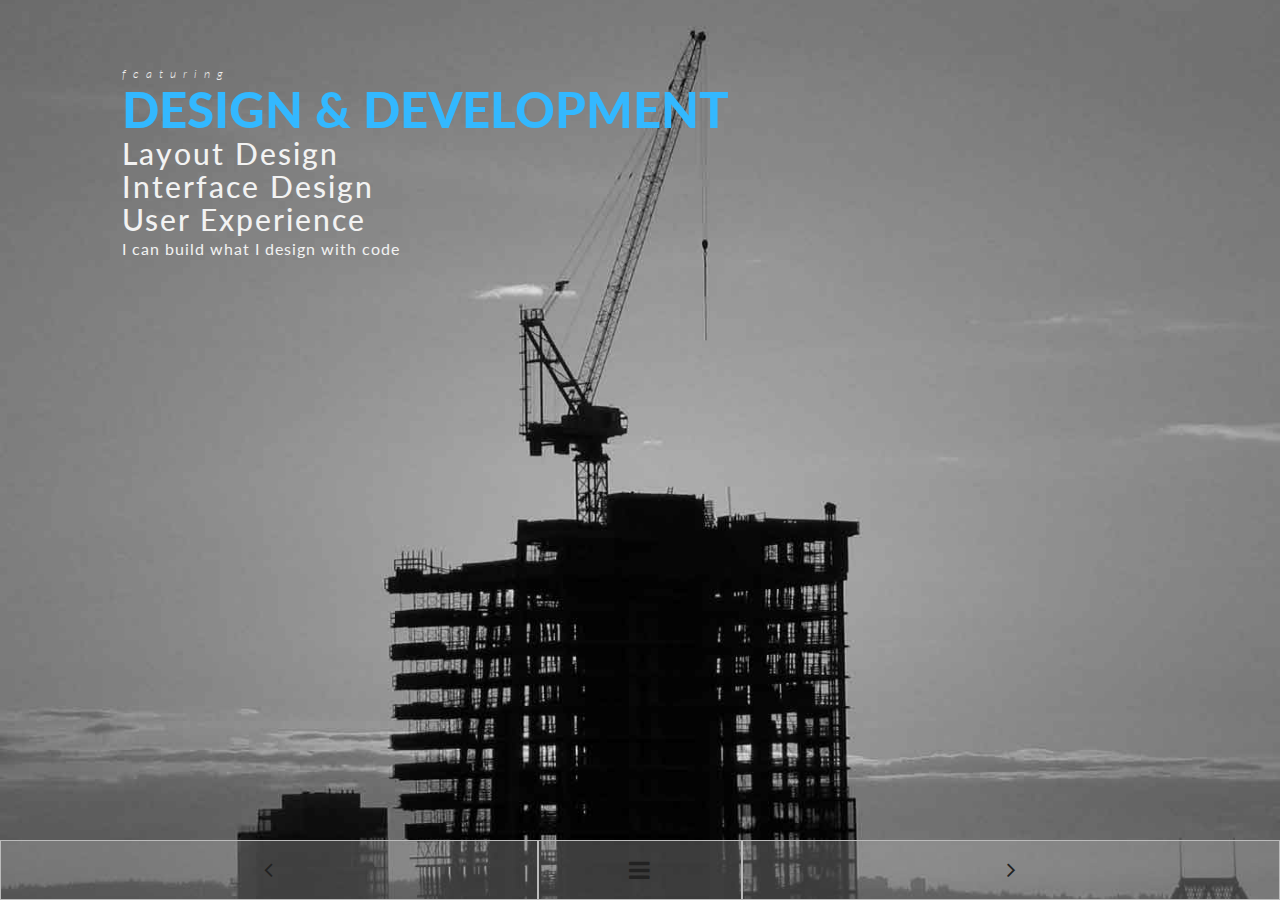
==== design-and-development.html @ f8b595c5 "Tuesday afternoon update" ====
<!DOCTYPE html>
<html lang="en">
<head>
  <meta charset="utf-8">
  <meta http-equiv="X-UA-Compatible" content="IE=edge">
  <meta name="viewport" content="width=device-width, initial-scale=1.0">
  <meta name="description" content="Mike Priebe, Vancouver Graphic Design, UI Design, and Front End Web Development.">
  <meta name="author" content="Mike Priebe">
  <!-- <link rel="shortcut icon" href="ico/favicon-design.png"> -->
  <link rel="icon" type="image/png" href="ico/favicon-design.ico">

  <title>Mike Priebe Design, Design and Development</title>

  <!-- Bootstrap -->

    <!-- Favicon -->
    <link rel="shortcut icon" href="images/favicon.ico" type="image/x-icon">
    <link rel="icon" href="/images/favicon.ico" type="image/x-icon">
    <!-- Fonts -->
    <link href='http://fonts.googleapis.com/css?family=Lato:100,300,400,900,300italic' rel='stylesheet' type='text/css'>
    <!-- Latest compiled and minified CSS -->
    <!-- <link rel="stylesheet" href="//maxcdn.bootstrapcdn.com/bootstrap/3.2.0/css/bootstrap.min.css"> -->
    <!-- Custom Stylesheet -->
    <link href="css/bootstrap.min.css" rel="stylesheet">
    <link href="css/design-development.css" rel="stylesheet">
    <!-- <link rel="stylesheet" media="screen" href="http://openfontlibrary.org/face/osp-din" rel="stylesheet" type="text/css"/> -->
    <!-- Icons -->
    <link href="//maxcdn.bootstrapcdn.com/font-awesome/4.1.0/css/font-awesome.min.css" rel="stylesheet">

    <!-- IE10 viewport hack for Surface/desktop Windows 8 bug -->
    <script src="js/ie10-viewport-bug-workaround.js"></script>

    <!-- HTML5 Shim and Respond.js IE8 support of HTML5 elements and media queries -->
    <!-- WARNING: Respond.js doesn't work if you view the page via file:// -->
    <!--[if lt IE 9]>
      <script src="https://oss.maxcdn.com/html5shiv/3.7.2/html5shiv.min.js"></script>
      <script src="https://oss.maxcdn.com/respond/1.4.2/respond.min.js"></script>
    <![endif]-->
</head>

<body>
  <div class="container-fluid section-footer">
    <div class="row">
        <div class="col-md-10 col-md-offset-1 hero-banner">
          <p class="p-italic">featuring</p>
          <h1>Design &amp; Development</h1>
          <h2>Layout Design</h2>
          <h2>Interface Design</h2>
          <h2>User Experience</h2>
          <p>I can build what I design with code</p>
        </div><!--/.col-md-10 -->
      </div><!--/.row -->
  </div><!--/.container-fluid -->
  

<!-- Sticky Footer -->

  <div class="footer">

      <div class="footer-navigation navigation-left-side">
        <a class="btn-lg btn-default btn-block footer-button" href="introducing-mike-priebe.html" role="button"><i class="fa fa-angle-left fa-lg"></i></a>
        <!-- <button type="button" class="btn-lg btn-default btn-block footer-button"><i class="fa fa-angle-left fa-lg"></i></button> -->
      </div>
      <div class="footer-navigation navigation-menu landing-page-hint-1">
        <!-- <button type="button" class="btn-lg btn-default btn-block footer-button"><i class="fa fa-bars fa-lg"></i></button> -->


        <!-- Button trigger modal -->
        <button class="btn-lg btn-default btn-block footer-button" data-toggle="modal" data-target="#menuTOC"><i class="fa fa-bars fa-lg"></i></button>

        <!-- Modal -->
        <div class="modal fade" id="menuTOC" tabindex="-1" role="dialog" aria-labelledby="menuTOCLabel" aria-hidden="true">
          <div class="modal-dialog">
            <div class="modal-content">
              <div class="modal-header">
                <button type="button" class="close" data-dismiss="modal"><span aria-hidden="true">&times;</span><span class="sr-only">Close</span></button>
                <h4 class="modal-title" id="menuTOCLabel">mp design table of contents</h4>
              </div>
              <div class="modal-body">
                <ul>
                  <li><a href="contact.html">contact</a></li>
                  <li><a href="contact.html">contact</a></li>
                  <li><a href="contact.html">contact</a></li>
              </div>
              <div class="modal-footer">
                <button type="button" class="btn btn-default" data-dismiss="modal">Close</button>
              </div>
            </div><!-- /.modal-content -->
          </div><!-- /.modal-dialog -->
        </div><!-- /.modal -->



      </div>
      <div class="footer-navigation navigation-right-side landing-page-hint-2">
        <a class="btn-lg btn-default btn-block footer-button" href="design-philosophy.html" role="button"><i class="fa fa-angle-right fa-lg"></i></a>
        <!-- <button type="button" class="btn-lg btn-default btn-block footer-button"><i class="fa fa-angle-right fa-lg"></i></button> -->
      </div>

  </div><!--/.footer -->


<!-- EXTRA CODE -->

  <div class="container-fluid section-footer">
    <div class="row">
      <div class="center-block max-width-center-block">
        <div class="col-md-10 col-md-offset-1" id="footer">
          <!-- <p>&copy; <script type="text/javascript">
                      var theDate=new Date()
                      document.write(theDate.getFullYear())
                    </script> MP Design. All rights reserved.
          </p> -->
        </div><!--/.col-md-10 -->
      </div><!--/.row -->
    </div><!--/.center-block -->
  </div><!--/.container-fluid -->

  <!-- <ul class="nav pull-right scroll-top">
    <li><a class="scroll" href="#sift" title="Scroll to top"><i class="glyphicon glyphicon-chevron-up"></i></a></li>
  </ul> -->

  <!-- /////////////// End Page Content /////////////// -->



  <!-- JavaScript
  ================================================== -->

  <!--Google Analytics-->
  <script type="text/javascript">

    var _gaq = _gaq || [];
    _gaq.push(['_setAccount', 'UA-25236613-1']);
    _gaq.push(['_setDomainName', 'mikepriebe.ca']);
    _gaq.push(['_trackPageview']);

    (function() {
      var ga = document.createElement('script'); ga.type = 'text/javascript'; ga.async = true;
      ga.src = ('https:' == document.location.protocol ? 'https://ssl' : 'http://www') + '.google-analytics.com/ga.js';
      var s = document.getElementsByTagName('script')[0]; s.parentNode.insertBefore(ga, s);
    })();

  </script>

  <script src="https://code.jquery.com/jquery-1.10.2.min.js"></script>
  <script src="js/bootstrap.min.js"></script>


</body>
</html>
---- css/design-development.css ----
/**
 * Primary styles
 *
 * Author: Mike Priebe, with thanks to Bootstrap
 */

html {
  position: relative;
  min-height: 100%;
}
body {
  background: #F2F2F2;
  background: url(../images/design-and-development.jpg) no-repeat center center fixed;
  -webkit-background-size: cover;
  -moz-background-size: cover;
  -o-background-size: cover;
  background-size: cover;
  color: #F2F2F2;
  margin-bottom: 60px; /* Margin bottom by footer height */
  min-width: 100%;
  font-family: 'Lato', sans-serif;
  font-weight: normal;
  font-size: 16px;
  line-height: 1.6;
  /*padding-top: 50px;*/ /*to offset for sticky nav*/
}
a {
  color: #C0C0C0;
}
a:hover {
  /*color: #919191;*/
  color: #E03D17;
}
h1, .h1 {
  /*color: #3F58FF;*/
  color: #33B8FF;
  font-size: 49px;
  font-weight: 900;
  margin: 0;
  text-transform: uppercase;
}
h2, .h2 {
  letter-spacing: 2px;
  margin: 0;
}


/********** CSS3 ANIMATIONS **********/



/********** CONTENT **********/

.hero-banner {
  margin-top: 5%;
}
p {
  letter-spacing: 1px;
  margin: 0;
}
.p-italic {
  font-size: 12px;
  font-weight: 300;
  font-style: italic;
  letter-spacing: 7px;
  color: #eee;
}



/********** FOOTER **********/

.footer {
  position: absolute;
  bottom: 0;
  width: 100%;
  height: 60px; /* Set the fixed height of the footer here */
  background-color: rgba(192, 192, 192, .3);
  color: #222;
}
.footer-navigation {
  display: inline-block;
  height: 60px;
}
.navigation-left-side {
  float: left;
  width: 42%;
  text-align: center;
}
.navigation-menu {
  float: left;
  width: 16%;
}
.navigation-right-side {
  float: right;
  width: 42%;
  text-align: center;
}
.footer-button {
  color: inherit;
  background-color: transparent;
  height: 100%;
  border-radius: 0;
  border-style: none;
  border: 1px solid #bbb;
}
.btn-lg, .btn-group-lg>.btn {
  padding: 16px;
}


/********** BROWSER FIXES **********/

::-moz-selection{
  background:#E05317;
  color:#F1F1F1;
  text-shadow: none;
}
::selection {
  background:#E05317;
  color:#F1F1F1;
  text-shadow: none;
}
/* Firefox will add, for accessibility purposes, a small dotted border on a focused button, override native style below */
button::-moz-focus-inner { }
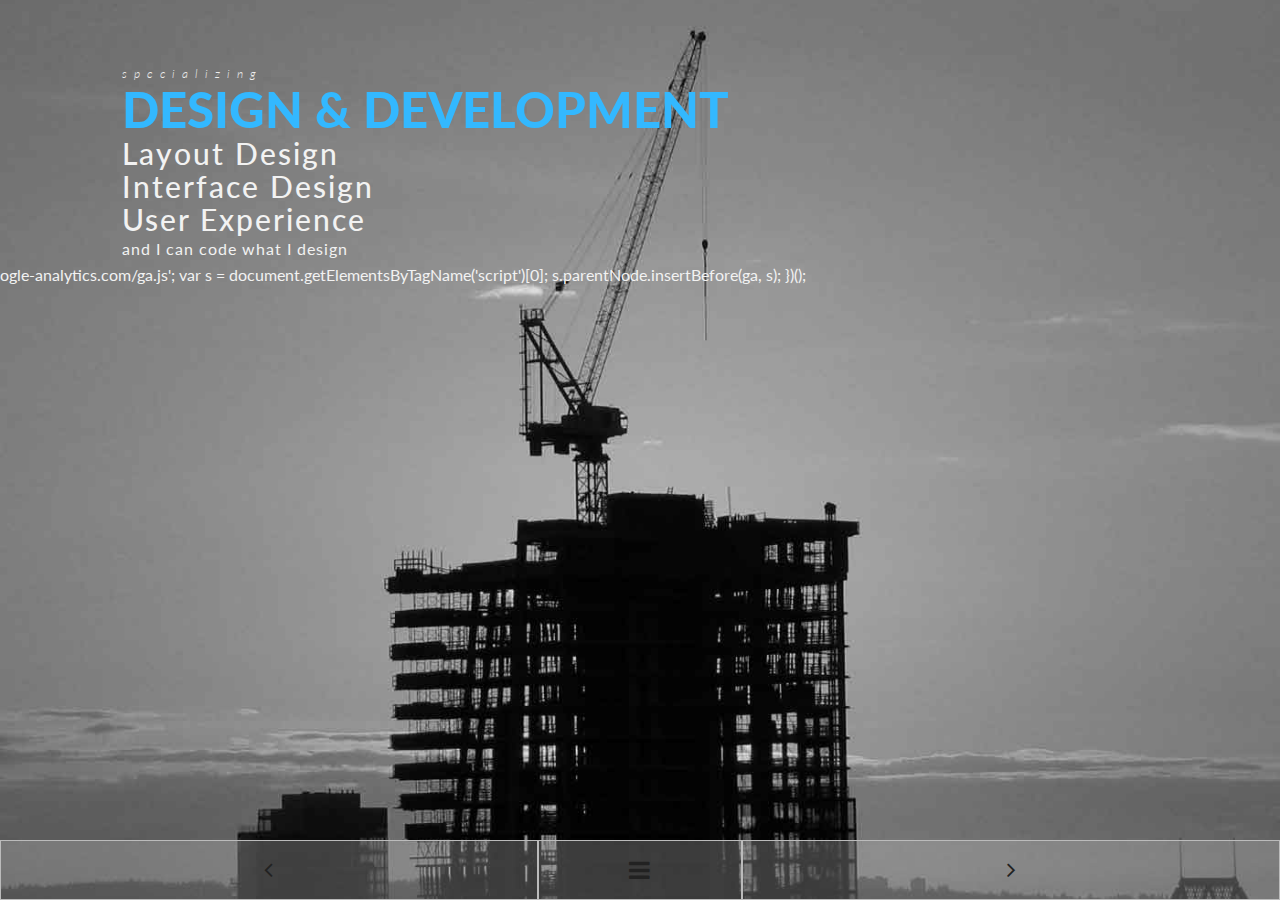
==== commit 77df89b0: "add 3 pages and new images" ====
--- a/design-and-development.html
+++ b/design-and-development.html
@@ -39,15 +39,15 @@
 </head>
 
 <body>
-  <div class="container-fluid section-footer">
+  <div class="container-fluid">
     <div class="row">
         <div class="col-md-10 col-md-offset-1 hero-banner">
-          <p class="p-italic">featuring</p>
+          <p class="p-italic">specializing</p>
           <h1>Design &amp; Development</h1>
           <h2>Layout Design</h2>
           <h2>Interface Design</h2>
           <h2>User Experience</h2>
-          <p>I can build what I design with code</p>
+          <p>and I can code what I design</p>
         </div><!--/.col-md-10 -->
       </div><!--/.row -->
   </div><!--/.container-fluid -->
@@ -61,7 +61,7 @@
         <a class="btn-lg btn-default btn-block footer-button" href="introducing-mike-priebe.html" role="button"><i class="fa fa-angle-left fa-lg"></i></a>
         <!-- <button type="button" class="btn-lg btn-default btn-block footer-button"><i class="fa fa-angle-left fa-lg"></i></button> -->
       </div>
-      <div class="footer-navigation navigation-menu landing-page-hint-1">
+      <div class="footer-navigation navigation-menu">
         <!-- <button type="button" class="btn-lg btn-default btn-block footer-button"><i class="fa fa-bars fa-lg"></i></button> -->
 
 
@@ -78,9 +78,16 @@
               </div>
               <div class="modal-body">
                 <ul>
-                  <li><a href="contact.html">contact</a></li>
-                  <li><a href="contact.html">contact</a></li>
-                  <li><a href="contact.html">contact</a></li>
+                  <li><a href="index.html">mp design</a></li>
+                  <li><a href="introducing-mike-priebe.html">Introducing</a></li>
+                  <li><a href="design-and-development.html">Design and Development</a></li>
+                  <li><a href="design-philosophy.html">Design Philosophy</a></li>
+                  <li><a href="design-process.html">Design Process</a></li>
+                  <li><a href="strong-character.html">Strong Character</a></li>
+                  <li><a href="design-portfolio.html">Design Portfolio</a></li>
+                  <li><a href="contact-mike.html">Contact Mike</a></li>
+                  <li><a href="thank-you.html">Thank You</a></li>
+                </ul>
               </div>
               <div class="modal-footer">
                 <button type="button" class="btn btn-default" data-dismiss="modal">Close</button>
@@ -92,7 +99,7 @@
 
 
       </div>
-      <div class="footer-navigation navigation-right-side landing-page-hint-2">
+      <div class="footer-navigation navigation-right-side">
         <a class="btn-lg btn-default btn-block footer-button" href="design-philosophy.html" role="button"><i class="fa fa-angle-right fa-lg"></i></a>
         <!-- <button type="button" class="btn-lg btn-default btn-block footer-button"><i class="fa fa-angle-right fa-lg"></i></button> -->
       </div>
@@ -100,32 +107,15 @@
   </div><!--/.footer -->
 
 
-<!-- EXTRA CODE -->
-
-  <div class="container-fluid section-footer">
-    <div class="row">
-      <div class="center-block max-width-center-block">
-        <div class="col-md-10 col-md-offset-1" id="footer">
-          <!-- <p>&copy; <script type="text/javascript">
-                      var theDate=new Date()
-                      document.write(theDate.getFullYear())
-                    </script> MP Design. All rights reserved.
-          </p> -->
-        </div><!--/.col-md-10 -->
-      </div><!--/.row -->
-    </div><!--/.center-block -->
-  </div><!--/.container-fluid -->
-
-  <!-- <ul class="nav pull-right scroll-top">
-    <li><a class="scroll" href="#sift" title="Scroll to top"><i class="glyphicon glyphicon-chevron-up"></i></a></li>
-  </ul> -->
-
   <!-- /////////////// End Page Content /////////////// -->
 
 
 
   <!-- JavaScript
   ================================================== -->
+
+  <script src="https://code.jquery.com/jquery-1.10.2.min.js"></script>
+  <script src="js/bootstrap.min.js"></script>
 
   <!--Google Analytics-->
   <script type="text/javascript">
@@ -143,9 +133,17 @@
 
   </script>
 
+
+</body>
+</html>ogle-analytics.com/ga.js';
+      var s = document.getElementsByTagName('script')[0]; s.parentNode.insertBefore(ga, s);
+    })();
+
+  </script>
+
   <script src="https://code.jquery.com/jquery-1.10.2.min.js"></script>
   <script src="js/bootstrap.min.js"></script>
 
 
 </body>
-</html>+</html></html>